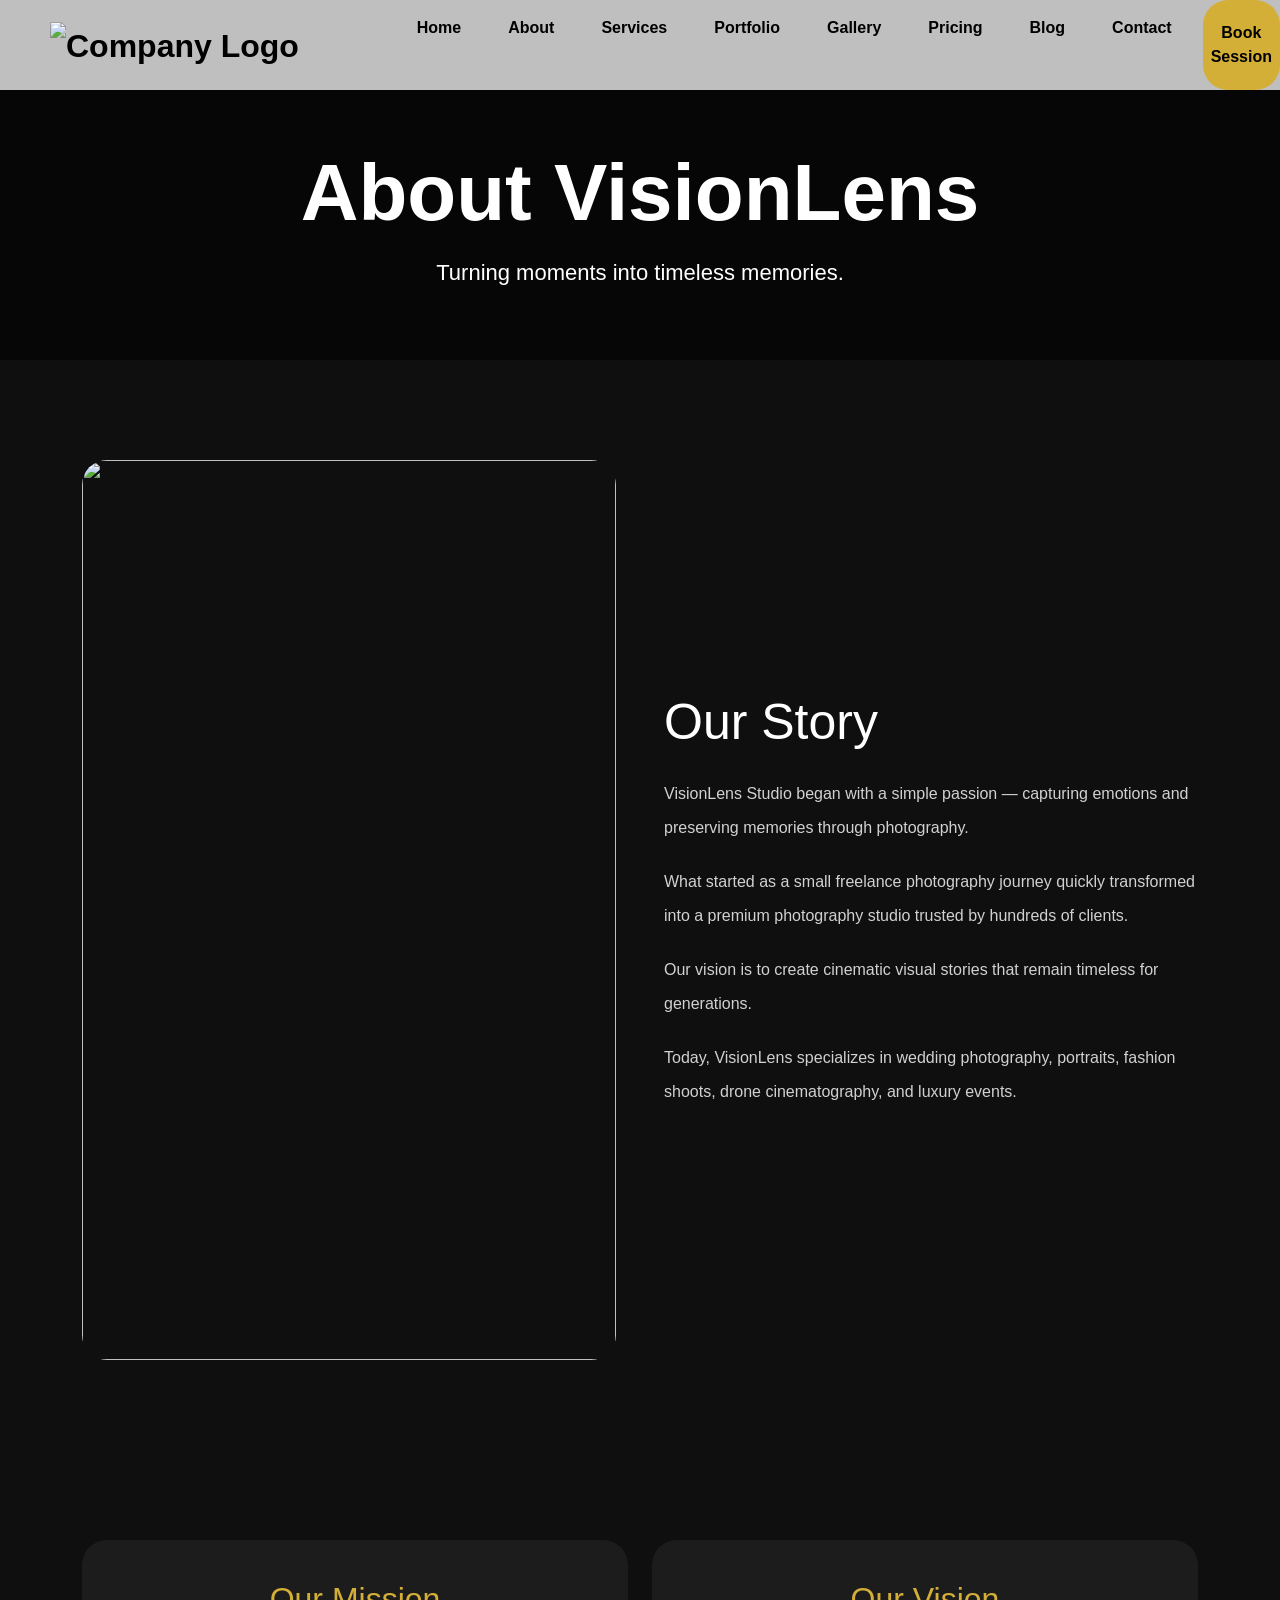
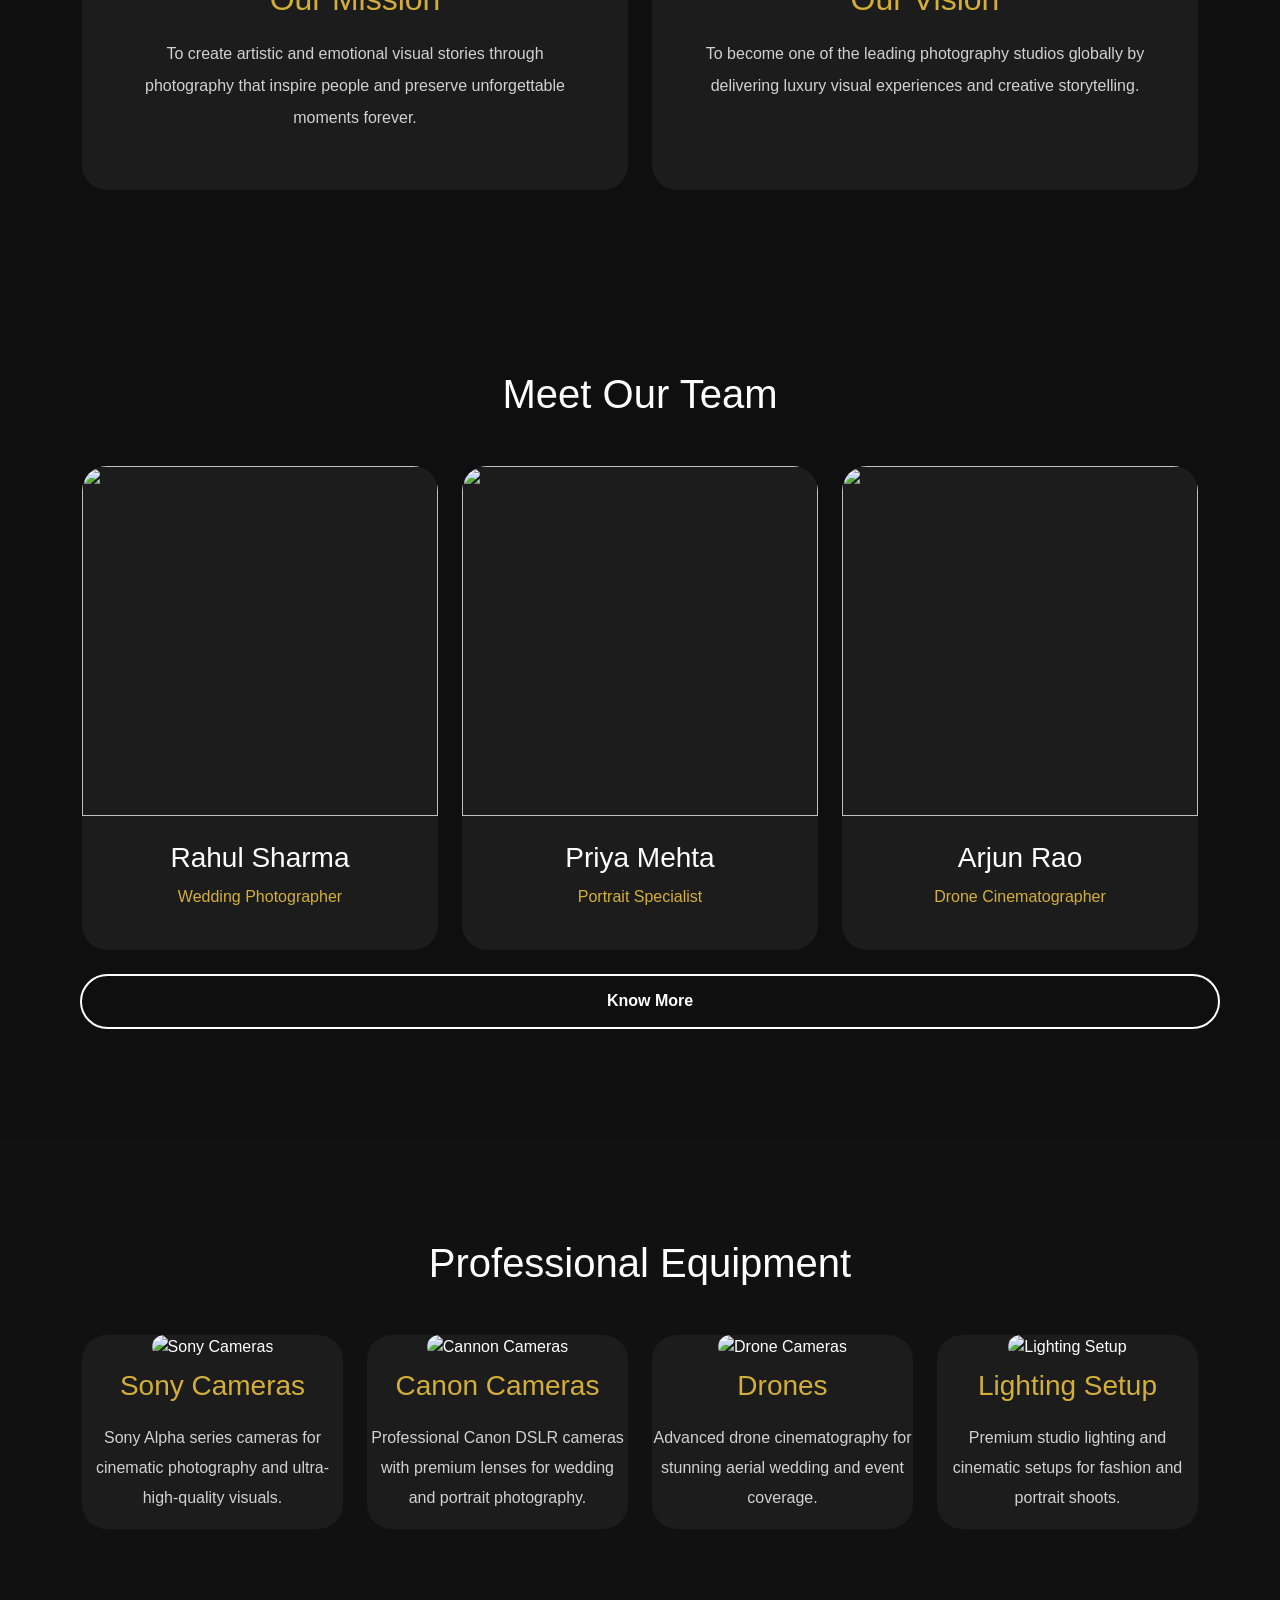
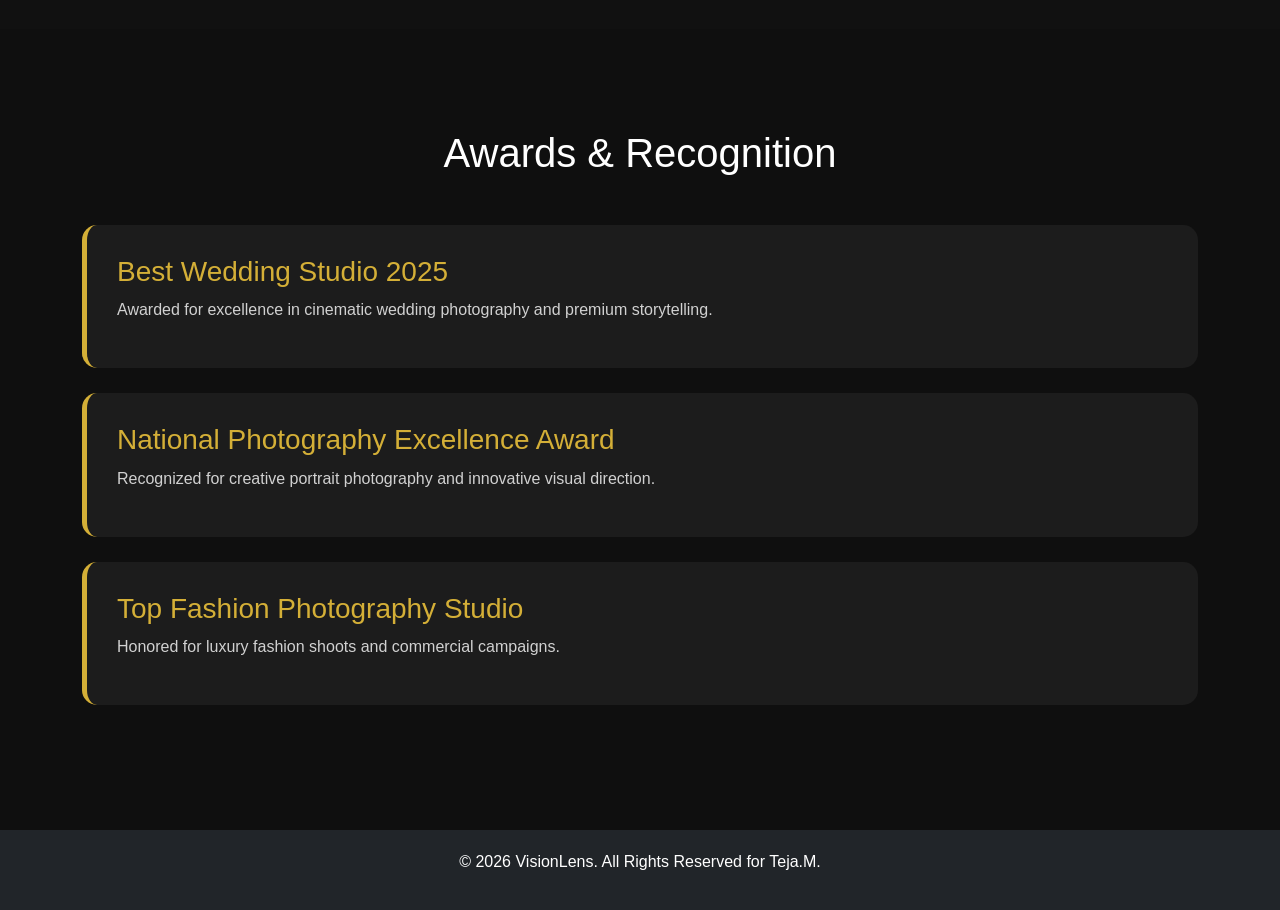
==== About.html @ acd885d0 "Add files via upload" ====
<!DOCTYPE html>
<html lang="en">
<head>
    <meta charset="UTF-8">
    <meta name="viewport" content="width=device-width, initial-scale=1.0">
    <title>VisionLens | About</title>
    <link href="https://cdn.jsdelivr.net/npm/bootstrap@5.3.8/dist/css/bootstrap.min.css" rel="stylesheet" integrity="sha384-sRIl4kxILFvY47J16cr9ZwB07vP4J8+LH7qKQnuqkuIAvNWLzeN8tE5YBujZqJLB" crossorigin="anonymous">
    <script src="https://cdn.jsdelivr.net/npm/bootstrap@5.3.8/dist/js/bootstrap.bundle.min.js" integrity="sha384-FKyoEForCGlyvwx9Hj09JcYn3nv7wiPVlz7YYwJrWVcXK/BmnVDxM+D2scQbITxI" crossorigin="anonymous"></script>
    <link rel="stylesheet" href="style.css" >
</head>
<body>
    <header class="container-fluid m-0 p-0 sticky-top bg-white">
        <nav class="navbar navbar-expand-lg m-0 p-0">
            <div class="container m-0 p-0">
                <a href="index.html" class="navbar-brand m-0 p-0 text-center">
                    <img  id="logo" src="assets/logo.png" alt="Company Logo">
                </a>
                <button class="navbar-toggler" data-bs-target="#menu" data-bs-toggle="collapse">
                    <span class="navbar-toggler-icon">
                        
                    </span>
                </button>
            </div>
            <div class="collapse navbar-collapse" id="menu" >
                <ul class="navbar-nav">
                    <li class="nav-item m-2">
                        <a href="index.html" class="nav-link">Home</a>
                    </li>
                    <li class="nav-item m-2">
                        <a href="About.html" class="nav-link">About</a>
                    </li>
                    <li class="nav-item m-2">
                        <a href="Services.html" class="nav-link">Services</a>
                    </li>
                    <li class="nav-item m-2">
                        <a href="Portfolio.html" class="nav-link">Portfolio</a>
                    </li>
                    <li class="nav-item m-2">
                        <a href="Gallery.html" class="nav-link">Gallery</a>
                    </li>
                    <li class="nav-item m-2">
                        <a href="Pricing.html" class="nav-link">Pricing</a>
                    </li>
                    <li class="nav-item m-2">
                        <a href="Blog.html" class="nav-link">Blog</a>
                    </li>
                    <li class="nav-item m-2">
                        <a href="Contact.html" class="nav-link">Contact</a>
                    </li>
                    <li class="nav-item m-0 p-0">
                        <button onclick="location.href='BookSession.html'" class="book-btn p-0 px-2">
                            Book Session
                        </button>
                    </li>
                </ul>
            </div> 
            
        </nav>
    </header>
    <section class="about-hero">
        <div>
            <h1>
                About VisionLens
            </h1>
            <p>
                Turning moments into timeless memories.
            </p>
        </div>
    </section>
    <section id="about">
        <div class="container">
            <div class="row align-items-center g-5">
                <div class="col-lg-6">
                    <div class="about-img">
                        <img src="assets/about.jpg">
                    </div>
                </div>
                <div class="col-lg-6">
                    <div class="about-content">
                        <h2>
                            Our Story
                        </h2>
                        <p>
                            VisionLens Studio began with a simple passion —
                            capturing emotions and preserving memories through photography.
                        </p>
                        <p>
                            What started as a small freelance photography journey
                            quickly transformed into a premium photography studio
                            trusted by hundreds of clients.
                        </p>
                        <p>
                            Our vision is to create cinematic visual stories that
                            remain timeless for generations.
                        </p>
                        <p>
                            Today, VisionLens specializes in wedding photography,
                            portraits, fashion shoots, drone cinematography,
                            and luxury events.
                        </p>
                    </div>
                </div>
            </div>
        </div>
    </section>
    <section id="mission">
        <div class="container">
            <div class="row g-4">
                <div class="col-lg-6">
                    <div class="mission-card">
                        <h2>
                            Our Mission
                        </h2>
                        <p>
                            To create artistic and emotional visual stories
                            through photography that inspire people and preserve
                            unforgettable moments forever.
                        </p>
                    </div>
                </div>
                <div class="col-lg-6">
                    <div class="mission-card">
                        <h2>
                            Our Vision
                        </h2>
                        <p>
                            To become one of the leading photography studios
                            globally by delivering luxury visual experiences
                            and creative storytelling.
                        </p>
                    </div>
                </div>
            </div>
        </div>
    </section>
    <section id="ateam">
        <div class="container">
            <div class="text-center mb-5">
                <h1 class="text-white">
                    Meet Our Team
                </h1>
            </div>
            <div class="row g-4">
                <div class="col-lg-4">
                    <div class="ateam-card">
                        <img src="assets/team1.jpg">
                        <div class="ateam-content">
                            <h3>
                                Rahul Sharma
                            </h3>
                            <p>
                                Wedding Photographer
                            </p>
                        </div>
                    </div>
                </div>
                <div class="col-lg-4">
                    <div class="ateam-card">
                        <img src="assets/team2.jpg">
                        <div class="ateam-content">
                            <h3>
                                Priya Mehta
                            </h3>
                            <p>
                                Portrait Specialist
                            </p>
                        </div>
                    </div>
                </div>
                <div class="col-lg-4">
                    <div class="ateam-card">
                        <img src="assets/team3.jpg">
                        <div class="ateam-content">
                            <h3>
                                Arjun Rao
                            </h3>
                            <p>
                                Drone Cinematographer
                            </p>
                        </div>
                    </div>
                </div>
                <button onclick="location.href='team.html'">Know More</button>
            </div>
        </div>
    </section>
    <section id="equipment">
        <div class="container">
            <div class="text-center mb-5">
                <h1>
                    Professional Equipment
                </h1>
            </div>
            <div class="row g-4">
                <div class="col-lg-3 col-md-6">
                    <div class="equipment-card p-0">
                        <img class="equipment-img" src="assets/sony.jpg" alt="Sony Cameras"/>
                        <h3>
                            Sony Cameras
                        </h3>
                        <p>
                            Sony Alpha series cameras for cinematic photography
                            and ultra-high-quality visuals.
                        </p>
                    </div>
                </div>
                <div class="col-lg-3 col-md-6">
                    <div class="equipment-card p-0">
                        <img class="equipment-img" src="assets/cannon.jpg" alt="Cannon Cameras"/>
                        <h3>
                            Canon Cameras
                        </h3>
                        <p>
                            Professional Canon DSLR cameras with premium lenses
                            for wedding and portrait photography.
                        </p>
                    </div>
                </div>
                <div class="col-lg-3 col-md-6">
                    <div class="equipment-card p-0">
                        <img class="equipment-img" src="assets/drone.jpg" alt="Drone Cameras"/>
                        <h3>
                            Drones
                        </h3>
                        <p>
                            Advanced drone cinematography for stunning aerial
                            wedding and event coverage.
                        </p>
                    </div>
                </div>
                <div class="col-lg-3 col-md-6">
                    <div class="equipment-card p-0">
                        <img class="equipment-img" src="assets/Lighting.jpg" alt="Lighting Setup"/>
                        <h3>
                            Lighting Setup
                        </h3>
                        <p>
                            Premium studio lighting and cinematic setups
                            for fashion and portrait shoots.
                        </p>
                    </div>
                </div>
            </div>
        </div>
    </section>
    <section id="awards">
        <div class="container">
            <div class="text-center mb-5">
                <h1 class="text-white">
                    Awards & Recognition
                </h1>
            </div>
            <div class="award-card">
                <h3>
                    Best Wedding Studio 2025
                </h3>
                <p>
                    Awarded for excellence in cinematic wedding photography
                    and premium storytelling.
                </p>
            </div>
            <div class="award-card">
                <h3>
                    National Photography Excellence Award
                </h3>
                <p>
                    Recognized for creative portrait photography and
                    innovative visual direction.
                </p>
            </div>
            <div class="award-card">
                <h3>
                    Top Fashion Photography Studio
                </h3>
                <p>
                    Honored for luxury fashion shoots and commercial campaigns.
                </p>
            </div>
        </div>
    </section>
    <footer class="container-fluid w-100 text-center bg-dark text-white">
        <p>© 2026 VisionLens. All Rights Reserved for Teja.M.</p>
    </footer>

</body>
</html>
---- style.css ----
*{
    margin:0;
    padding:0;
    box-sizing:border-box;
}

html{
    scroll-behavior:smooth;
}

body{
    font-family:'Poppins',sans-serif;
    background:#0f0f0f;
    overflow-x:hidden;
}

.navbar{
    background:rgba(180, 180, 180, 0.842);
    backdrop-filter:blur(10px);
}

.navbar-brand,#logo{
    text-align:center;
    padding-left:25px !important;
    font-size:32px;
    font-weight:700;
}

.nav-link{
    color:rgb(0, 0, 0) !important;
    margin-right:15px;
    font-weight:bold;
    transition:0.4s;
}

.nav-link:hover{
    background-color: #1c1c1c;
    color:#d4af37 !important;
    box-shadow:1px 1px 1px 1px #d4af37;
    border-radius:15px;
}

.book-btn{
    background:#d4af37;
    width:100%;
    border-radius:25px ! important;
    color:black;
    font-weight:100;
    height:10vh;
}

.book-btn:hover{
    background-color: #ffffff;
    color:#d4af37 !important;
    box-shadow:2px 2px 2px 2px #d4af37;
    border-radius:15px;
}

header nav div a img{
    width: 100%;
    height: 100px;
    
}
header nav{
    display: flex;
    flex-wrap: wrap;
}

#menu{
    width:100%;
}
header nav div ul li{
    margin:auto;
    padding:auto;
}

@media(max-width:768px){
    section div{
        padding-top:50px;
    }

    #mainbuttons{
        margin-top:50px;
    }
}

#mainframe{
    position:relative;
    width:100%;
    overflow:hidden;
}

.carousel-item img{
    width:100%;
    height:100vh;
    object-fit:cover;
    filter:brightness(45%);
    animation:zoomEffect 10s linear infinite;
}

@keyframes zoomEffect{
    0%{
        transform:scale(1);
    }
    100%{
        transform:scale(1.1);
    }
}

.maincontent{
    position:absolute;
    top:50%;
    left:50%;
    transform:translate(-50%,-50%);
    z-index:999;
    width:90%;
    text-align:center;
    color:white;
}

.maincontent h1{
    font-size:70px;
    font-weight:700;
    margin-bottom:20px;
}

.maincontent p{
    font-size:24px;
    margin-bottom:40px;
}

#mainbuttons{
    margin-top:30px;
}

section div button{
    border:2px solid white;
    color:white;
    background:transparent;
    font-weight:bold;
    border-radius:50px;
    margin:10px;
    width:240px;
    height:55px;
    transition:0.4s;
}

section div button:hover{
    background:white;
    color:black;
    transform:translateY(-5px);
}

.carousel-control-prev,
.carousel-control-next{
    top:50%;
    width:10%;
}

footer{
    position:relative;
    z-index:10;
    padding:20px;
}

@media(max-width:768px){
    carousel-item img{
        height:85vh;
    } 
    .maincontent h1{
        font-size:38px;
    }
    .maincontent p{
        font-size:18px;
    }
    section div button{
        width:220px;
    }
    #studioCarousel{
        padding-top:0px;
    }
    .carousel-inner{
        padding-top:0px;
    }
} 

#stats{
    padding:100px 0;
    background:#111;
}

.stat-card:hover{
    transform:translateY(-15px);
    box-shadow: 10px 10px 0 0 rgb(54, 54, 54);
    transition-duration: 0.5s;
}

.stats-display{
    padding:0px;
    margin:0px;
    width:100%;
    display:flex;
    flex-wrap:wrap;
    justify-content: space-between;
    text-align:center;
}

.stat-card{
    margin:0px;
    padding:0px;
    margin-left:20px;
    width:90%;
    background:#1c1c1c;
    border-radius:15px;
    transition:0.3s;
    display:flex;
    flex-wrap: wrap;
    height:100%;
    color:#d4af37;
    text-align:center;
    justify-content:center;
}
.stat-card:hover{
    transform:translateY(-12px);
    box-shadow:0px 10px 30px rgba(212,175,55,0.3);
}

.stat-icon,.stat-number{
    font-size:50px;
    font-weight:1000;
    margin-bottom:20px;
    text-align:center;
}

.stat-card h4{
    color:white;
    margin:20px 0;
}

.stat-card p{
    color:#cfcfcf;
    line-height:28px;
}

#about{
    padding:100px 0;
    background:#0f0f0f;
    color:white;
}

.about-img img{
    width:100%;
    border-radius:25px;
    height:80vh;
}

.about-content h1{
    font-size:50px;
    margin-bottom:25px;
}

.about-content p{
    color:#cfcfcf;
    line-height:32px;
}

.about-btn{
    background:#d4af37;
    border:none;
    padding:15px 35px;
    border-radius:50px;
    margin-top:20px;
    font-weight:600;
}

#services{
    padding:100px 0;
    background:#111;
}

.service-card{
    background:#1c1c1c;
    border-radius:25px;
    overflow:hidden;
    transition:0.4s;
    height:100%;
}

.service-card:hover{
    transform:translateY(-10px);
}

.service-card img{
    width:100%;
    height:250px;
    object-fit:cover;
}

.service-content{
    padding:25px;
}

.service-content h3{
    color:white;
    margin-bottom:15px;
}

.service-content p{
    color:#cfcfcf;
    line-height:28px;
}
#portfolio{
    padding:100px 0;
    background:#0f0f0f;
}

.portfolio-img{
    overflow:hidden;
    border-radius:20px;
}

.portfolio-img img{
    width:100%;
    height:350px;
    object-fit:cover;
    transition:0.5s;
}

.portfolio-img:hover img{
    transform:scale(1.1);
}

#testimonials{
    padding:100px 0;
    background:#111;
}

.review-card{
    background:#1c1c1c;
    padding:30px;
    border-radius:25px;
    color:white;
    height:100%;
}

.review-card p{
    color:#d6d6d6;
    line-height:30px;
}

.stars{
    color:#d4af37;
    font-size:20px;
    margin-bottom:15px;
}

#cta{
    padding:120px 0;
    background:url('assets/bg1.jpg') center/cover;
    position:relative;
}

#cta::before{
    content:"";
    position:absolute;
    inset:0;
    background:rgba(0,0,0,0.7);
}

.cta-content{
    position:relative;
    z-index:10;
    text-align:center;
    color:white;
}

.cta-content h1{
    font-size:60px;
    margin-bottom:25px;
}

.cta-content button{
    background:#d4af37;
    border:none;
    padding:15px 40px;
    border-radius:50px;
    font-weight:600;
}
.about-hero{
    height:30vh;
    background:
    linear-gradient(rgba(0,0,0,0.6),
    rgba(0,0,0,0.6)),
    url('assets/about.jpg');
    background-size:cover;
    background-position:center;
    display:flex;
    justify-content:center;
    align-items:center;
    text-align:center;
    color:white;
}

.about-hero h1{
    font-size:80px;
    font-weight:700;
}

.about-hero p{
    font-size:22px;
    margin-top:15px;
}

.about-img img{
    width:100%;
    border-radius:25px;
    height:100vh;
}

.about-content h2{
    font-size:50px;
    margin-bottom:25px;
}

.about-content p{
    color:#d1d1d1;
    line-height:34px;
    margin-bottom:20px;
}

#mission{
    padding:80px 0;
}

.mission-card{
    background:#1c1c1c;
    border-radius:25px;
    padding:40px;
    height:100%;
    text-align:center;
    transition:0.4s;
    color:white;
}

.mission-card:hover{
    transform:translateY(-10px);
    box-shadow:0px 10px 30px rgba(212,175,55,0.3);
}

.mission-card h2{
    color:#d4af37;
    margin-bottom:20px;
}

.mission-card p{
    line-height:32px;
    color:#d1d1d1;
}

#ateam{
    padding:100px 0;
    color:white;
}

.ateam-card{
    background:#1c1c1c;
    border-radius:25px;
    overflow:hidden;
    text-align:center;
    transition:0.4s;
    height:100%;
}

.ateam-card:hover{
    transform:translateY(-10px);
}

.ateam-card img{
    width:100%;
    height:350px;
    object-fit:cover;
}

.ateam-content{
    padding:25px;
}

.ateam-content h3{
    margin-bottom:10px;
}

.ateam-content p{
    color:#d4af37;
}

#equipment{
    padding:100px 0;
    background:#111;
    color:white;
}

.equipment-card{
    background:#1c1c1c;
    padding:35px;
    border-radius:25px;
    text-align:center;
    height:100%;
    transition:0.4s;
}

.equipment-card:hover{
    transform:translateY(-10px);
    box-shadow:0px 10px 30px rgba(212,175,55,0.2);
}

.equipment-img{
    border-radius: 15px;
    width: 100%;
    height:50vh;
    object-fit:cover;
    margin-bottom:10px;
}

.equipment-card h3{
    color:#d4af37;
    margin-bottom:20px;
}

.equipment-card p{
    color:#d1d1d1;
    line-height:30px;
}

#awards{
    padding:100px 0;
    color:white;
}

.award-card{
    background:#1c1c1c;
    border-left:5px solid #d4af37;
    padding:30px;
    border-radius:15px;
    margin-bottom:25px;
    transition:0.4s;
}

.award-card:hover{
    transform:translateX(10px);
}

.award-card h3{
    color:#d4af37;
    margin-bottom:10px;
}

.award-card p{
    color:#d1d1d1;
}

@media(max-width:768px){
    .about-hero h1{
        font-size:45px;
    }

    .about-content{
        margin-top:40px;
    }
}

.services-hero{
    height:30vh;
    background:linear-gradient(rgba(0,0,0,0.6),rgba(0,0,0,0.6)),url('assets/about.jpg');
    background-size:cover;
    background-position:center;
    display:flex;
    justify-content:center;
    align-items:center;
    text-align:center;
    color:white;
}

.services-hero h1{
    font-size:75px;
    font-weight:700;
}

.services-hero p{
    font-size:22px;
    margin-top:15px;
}

#services{
    padding:100px 0;
}

.service-card{
    background:#1b1b1b;
    border-radius:25px;
    overflow:hidden;
    transition:0.4s;
}

.service-card:hover{
    transform:translateY(-12px);
    box-shadow:0px 10px 30px rgba(212,175,55,0.3);
}

.service-card img{
    width:100%;
    height:280px;
    object-fit:cover;
}

.service-content{
    color:white;
}

.service-content h2{
    font-weight:600;
}

.price{
    color:#d4af37;
    font-size:35px;
    font-weight:700;
    margin-bottom:20px;
}

.features{
    list-style:none;
    padding:0;
}

.features li{
    margin-bottom:12px;
    color:#d1d1d1;
    font-size:16px;
}

.service-btn{
    margin-top:20px;
    background:#d4af37;
    border:none;
    width:100%;
    padding:14px;
    border-radius:50px;
    font-weight:600;
    transition:0.4s;
    margin:0;
}

.service-btn:hover{
    background:white;
    transform:translateY(-4px);
}

@media(max-width:768px){
    .services-hero h1{
        font-size:42px;
    }

    .services-hero p{
        font-size:18px;
    }
}

.portfolio-hero{
    height:30vh;
    background:
    linear-gradient(rgba(0,0,0,0.6),rgba(0,0,0,0.6)), url('Assets/about.jpg');
    background-size:cover;
    background-position:center;
    display:flex;
    justify-content:center;
    align-items:center;
    text-align:center;
    color:white;
}
.portfolio-hero h1{
    font-size:75px;
    font-weight:700;
}

.portfolio-hero p{
    margin-top:15px;
    font-size:22px;
}

#filters{
    padding:60px 0 20px;
}

.filter-buttons{
    display:flex;
    justify-content:center;
    flex-wrap:wrap;
    gap:15px;
}

.filter-btn{
    border:none;
    background:#1c1c1c;
    color:white;
    padding:12px 28px;
    border-radius:50px;
    transition:0.4s;
    font-weight:500;
}

.filter-btn:hover,
.filter-btn.active{
    background:#d4af37;
    color:black;
}

#portfolio-gallery{
    padding:50px 0 100px;
}

.masonry{
    column-count:3;
    column-gap:20px;
}
.counter{
    font-weight:bold;
}
.gallery-item{
    position:relative;
    overflow:hidden;
    border-radius:20px;
    margin-bottom:20px;
    break-inside:avoid;
    cursor:pointer;
}

.gallery-item img{
    width:100%;
    transition:0.5s;
    border-radius:20px;
}

.gallery-item:hover img{
    transform:scale(1.1);
}

.overlay{
    position:absolute;
    inset:0;
    background:rgba(0,0,0,0.6);
    display:flex;
    flex-direction:column;
    justify-content:center;
    align-items:center;
    opacity:0;
    transition:0.4s;
    color:white;
    text-align:center;
}

.gallery-item:hover .overlay{
    opacity:1;
}

.overlay h3{
    font-size:30px;
    margin-bottom:10px;
}

.overlay p{
    color:#d4af37;
}

@media(max-width:768px){
    .portfolio-hero h1{
        font-size:45px;
    }
    .masonry{
        column-count:1;
    }
    .overlay h3{
        font-size:24px;
    }
}

.gallery-hero{
    height:30vh;
    background:
    linear-gradient(rgba(0,0,0,0.5),rgba(0,0,0,0.5)),url("assets/about.jpg");
    background-size:cover;
    background-position:center;
    display:flex;
    justify-content:center;
    align-items:center;
}

.gallery-hero h1{
    font-size:70px;
}
#pricing_hero{
    font-size:70px;
}
.gallery-tabs{
    text-align:center;
    padding:40px 0;
}

.gallery-tabs button{
    background:#1c1c1c;
    border:none;
    color:white;
    padding:12px 25px;
    margin:10px;
    border-radius:50px;
}

.gallery-tabs button:hover{
    background:#d4af37;
    color:black;
}

.gallery-grid img{
    width:100%;
    border-radius:20px;
    transition:0.5s;
    height:75vh;
}

.gallery-grid img:hover{
    transform:scale(1.05);
    transition-duration:0.5s;
}

.load-btn{
    background:#d4af37;
    border:none;
    padding:15px 40px;
    border-radius:50px;
    margin-top:50px;
    font-weight:bold;
}


#pricing{
    padding:50px 0;
}

.price-card{
    background:#1c1c1c;
    border-radius:25px;
    padding:50px;
    text-align:center;
    transition:0.5s;
    color:#ffffff;
    width:90%
}

.price-card:hover{
    transform:translateY(-15px);
    transition-duration: 0.5s;
    box-shadow: 2px 2px 2px 2px #d4af37;
    background-color:black;
}

.featured{
    transform:scale(1.1);
    border:2px solid #d4af37;
}

.price{
    color:#d4af37;
    font-size:55px;
    font-weight:bold;
}

.price-card ul{
    list-style:none;
    padding:0;
}

.price-card li{
    margin:15px 0;
}

.price-btn{
    background:#d4af37;
    border:none;
    padding:15px 35px;
    border-radius:50px;
    font-weight:bold;
}

#team{
    padding:50px 0;
    color:white;
}

.team-card{
    background:#1c1c1c;
    border-radius:25px;
    overflow:hidden;
    text-align:center;
    transition:0.5s;
}

.team-card:hover{
    transform:translateY(-10px);
}

.team-card img{
    width:100%;
    height:350px;
    object-fit:cover;
}

.team-content{
    padding:25px;
}

.team-content p{
    color:#d4af37;
}

#blog{
    padding-bottom:50px;
}
#blog_hero{
    font-size:70px;
}
#team_hero{
    font-size:70px;
}

.blog-card{
    background:#cfcfcf;
    border-radius:20px;
    overflow:hidden;
    transition:0.5s;
    color:#0f0f0f;
}

.blog-card:hover{
    transform:translateY(-10px);
}

.blog-card img{
    width:100%;
    height:250px;
    object-fit:cover;
}

.blog-content{
    padding:25px;
    display:flex;
    flex-wrap:wrap;
    flex-direction:row;
    padding-bottom: 0;
}

.blog-subcontent{
    width:100%;
    height:50vh;
}

.blog-btn{
    background:#d4af37;
    border:none;
    border-radius:50px;
}

#faq{
    padding:100px 0;
}
details{
    background:#141414;
    color:white;
    margin-bottom:25px;
    border-radius:18px;
    transition:0.4s;
    border:1px solid rgba(255,255,255,0.08);
    box-shadow:0px 5px 20px rgba(0,0,0,0.25);
    cursor:pointer;
    padding:10px;
}

details:hover{
    transform:translateY(-5px);
    border-color:#d4af37;
    box-shadow:0px 10px 25px rgba(255, 238, 0, 0.15);
}

summary{
    list-style:none;
    font-size:24px;
    font-weight:600;
    padding:10px;
    position:relative;
    transition:0.3s;
}

summary::after{
    content:"+";
    position:absolute;
    right:20px;
    top:50%;
    transform:translateY(-50%);
    font-size:28px;
    color:#d4af37;
    transition:0.4s;
}

details[open] summary::after{
    content:"+";
    transform:translateY(-50%) rotate(225deg);
}
details p{
    margin-top:20px;
    font-size:16px;
    line-height:30px;
    color:#cfcfcf;
    padding:0px 15px 10px;
}

.booking-hero{
    height:30vh;
    background:linear-gradient(rgba(0,0,0,0.6),rgba(0,0,0,0.6)),url("assets/about.jpg");
    background-size:cover;
    color:white;
    background-position:center;
    display:flex;
    justify-content:center;
    align-items:center;
    text-align:center;
}

.booking-hero h1{
    font-size:75px;
    font-weight:700;
}

.booking-hero p{
    margin-top:15px;
    font-size:20px;
    color:#d1d1d1;
}

#booking{
    padding:100px 0;
}

.booking-form{
    background:#1b1b1b;
    padding:50px;
    border-radius:25px;
    box-shadow:0px 10px 40px rgba(0,0,0,0.4);
}

.booking-form h2{
    color:white;
    margin-bottom:35px;
    font-weight:700;
}

.form-control,
.form-select{
    background:#111;
    border:none;
    color:#cdcdcda8;
    padding:15px;
    margin-bottom:20px;
    border-radius:12px;
}

.form-control::placeholder{
    color:#cdcdcda8;
}


.form-control:focus,
.form-select:focus{
    background:#111;
    border:none;
    color:white !important;
    padding:15px;
    margin-bottom:20px;
    border-radius:12px;
}

textarea{
    resize:none;
    height:50vh;
}

.book-btn{
    width:100%;
    padding:16px;
    border:none;
    border-radius:50px;
    background:#d4af37;
    font-weight:600;
    transition:0.4s;
}

.book-btn:hover{
    background:white;
    transform:translateY(-5px);
}

.booking-info{
    background:#1b1b1b;
    padding:50px;
    border-radius:25px;
    height:100%;
    color:#ffffff;
}

.booking-info h2{
    margin-bottom:35px;
    font-weight:700;
}

.info-item{
    display:flex;
    align-items:center;
    margin-bottom:30px;
}

.info-item svg{
    width:50px;
    height:50px;
    display:flex;
    justify-content:center;
    align-items:center;
    font-size:22px;
    margin-right:20px;
    color:#d4af37
}

.info-item h5{
    margin-bottom:5px;
}

.info-item p{
    color:#cfcfcf;
    margin:0;
}

iframe{
    width:100%;
    height:250px;
    border:none;
    border-radius:20px;
    margin-top:30px;
}

@media(max-width:768px){
    .booking-hero h1{
        font-size:45px;
    }

    .booking-form,
    .booking-info{
        padding:30px;
    }
}
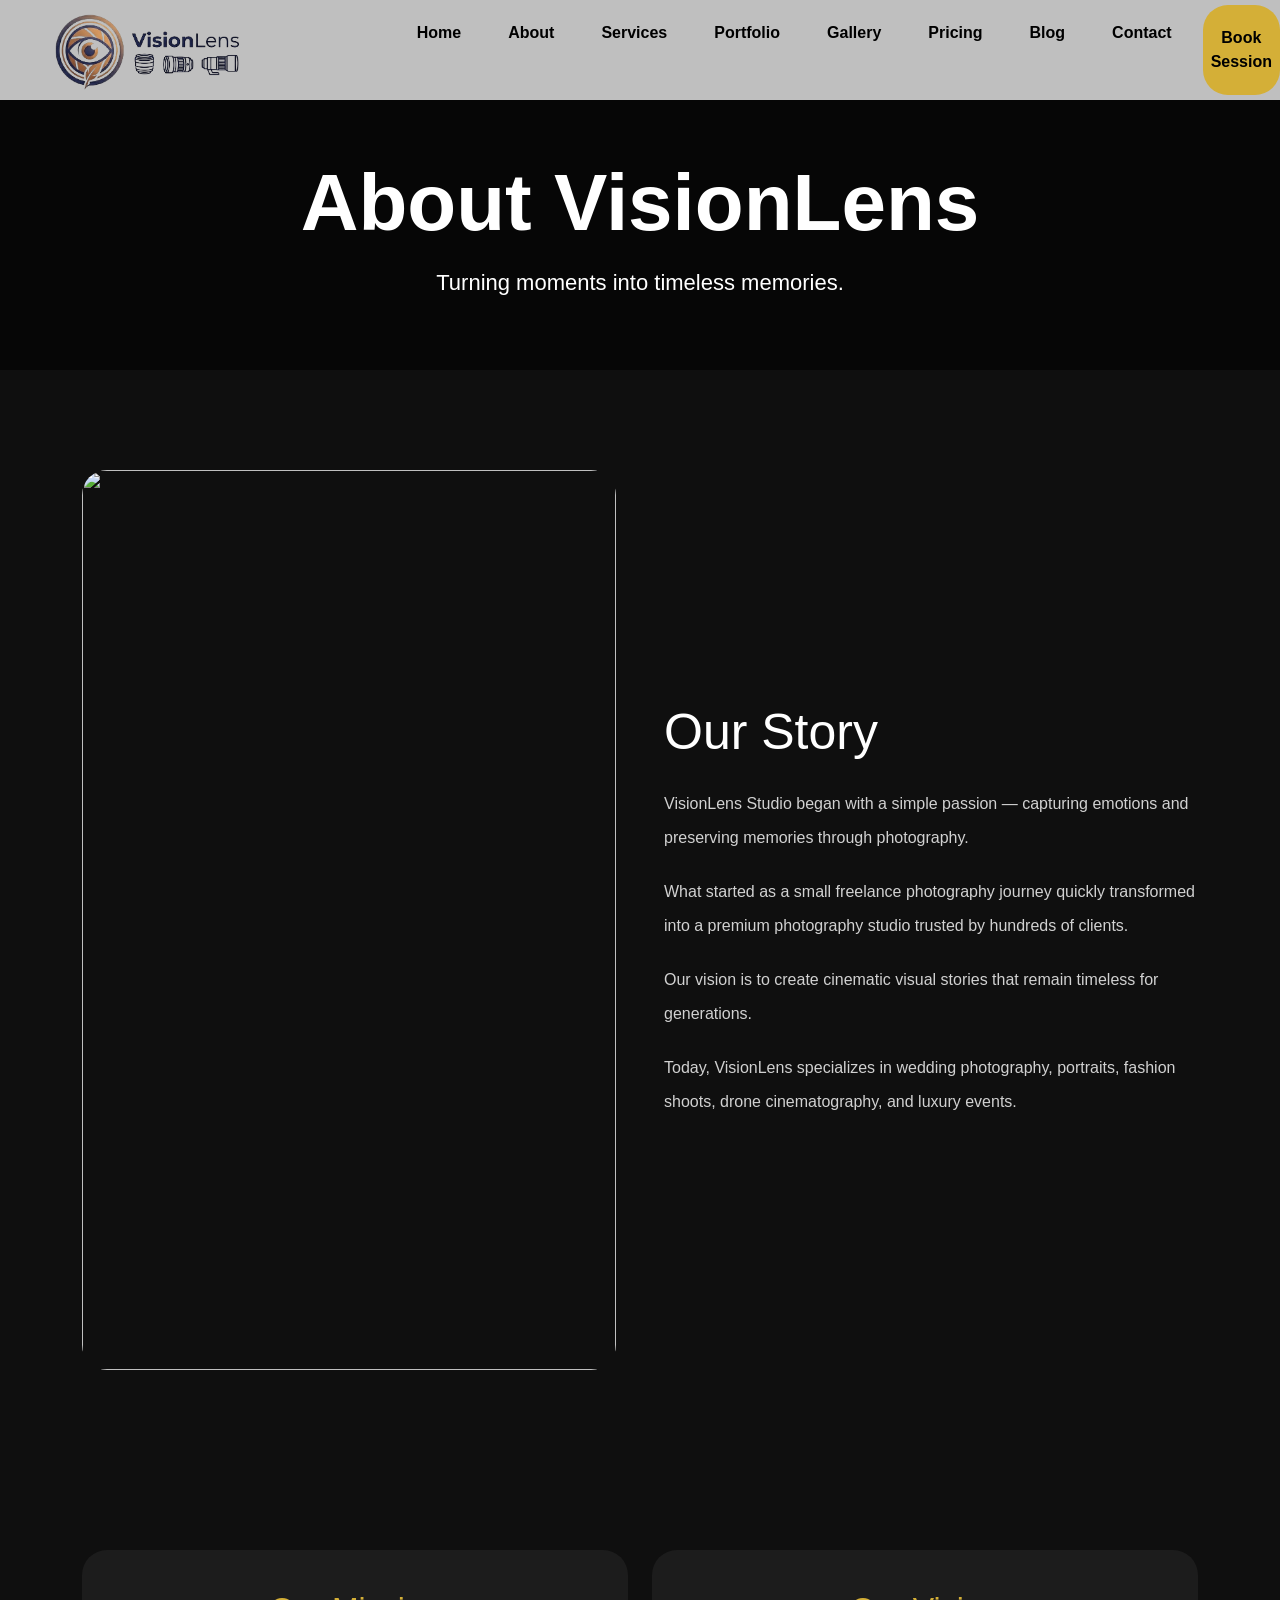
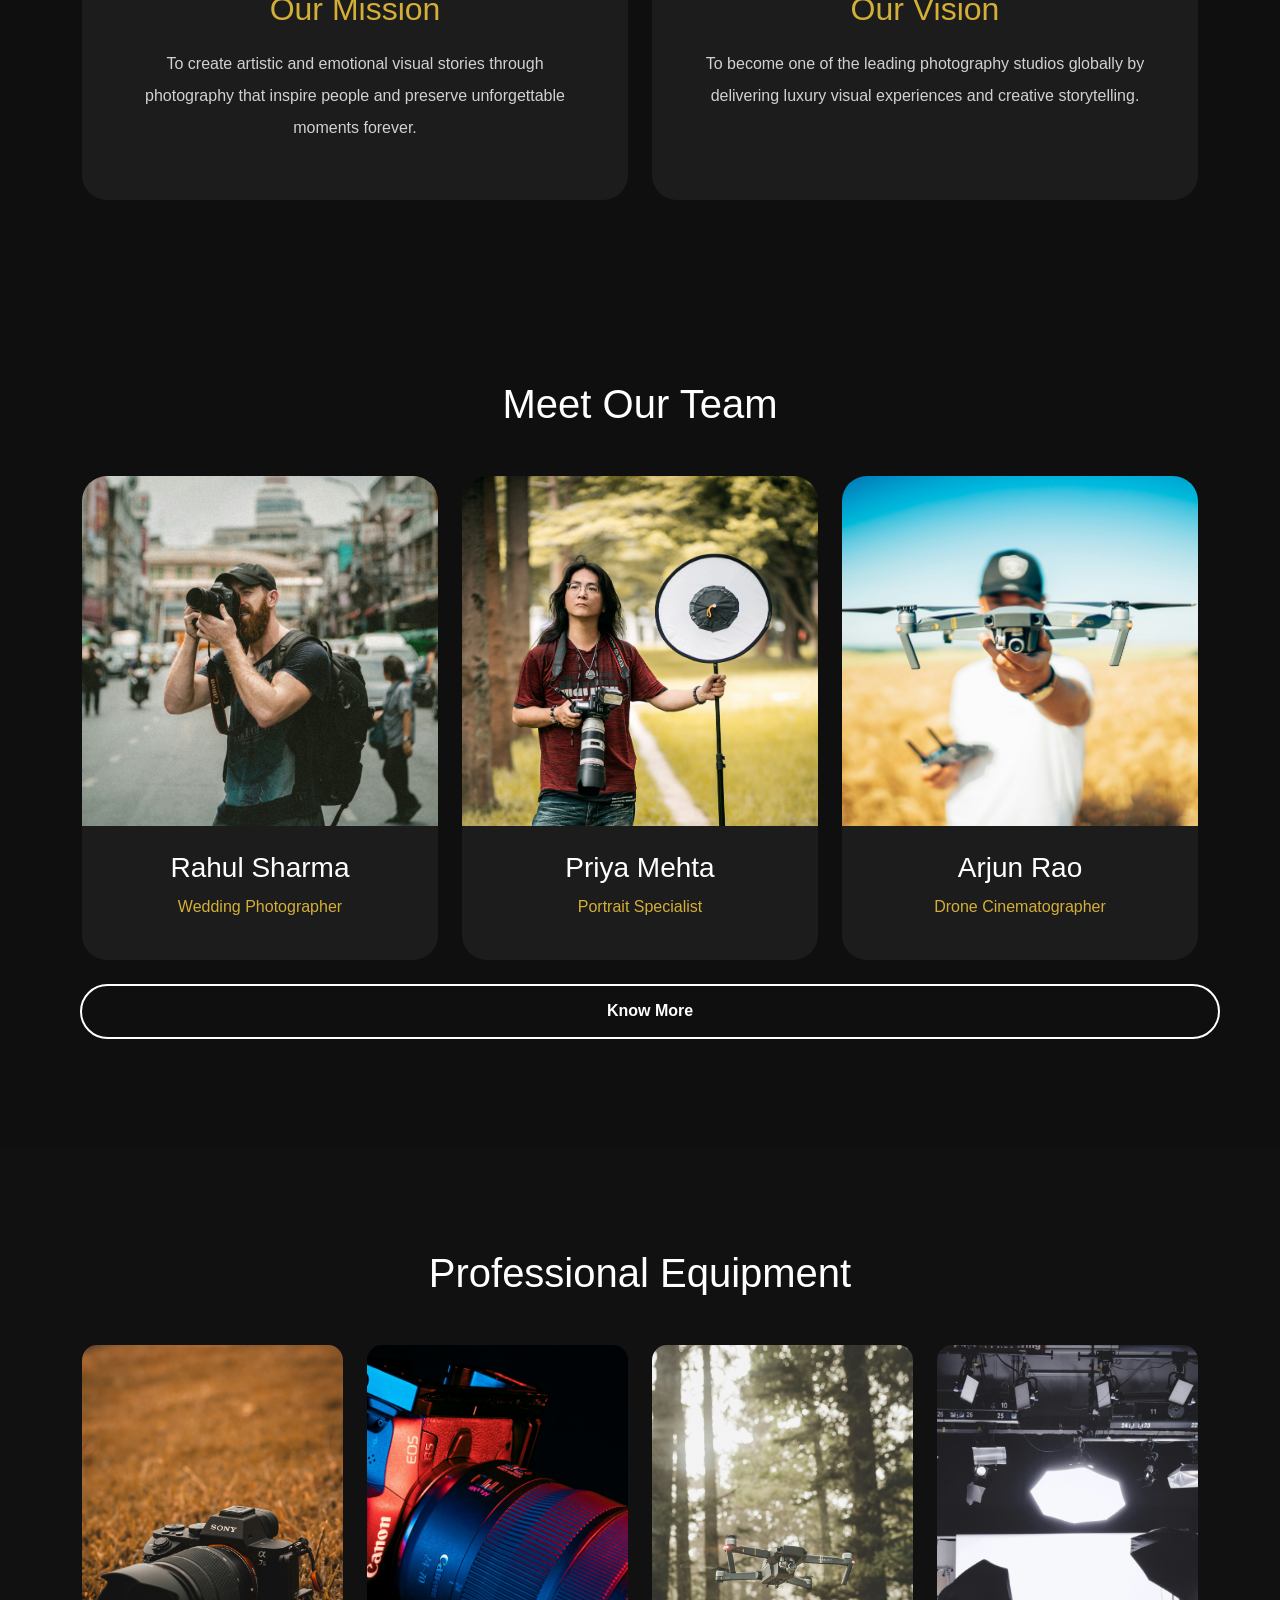
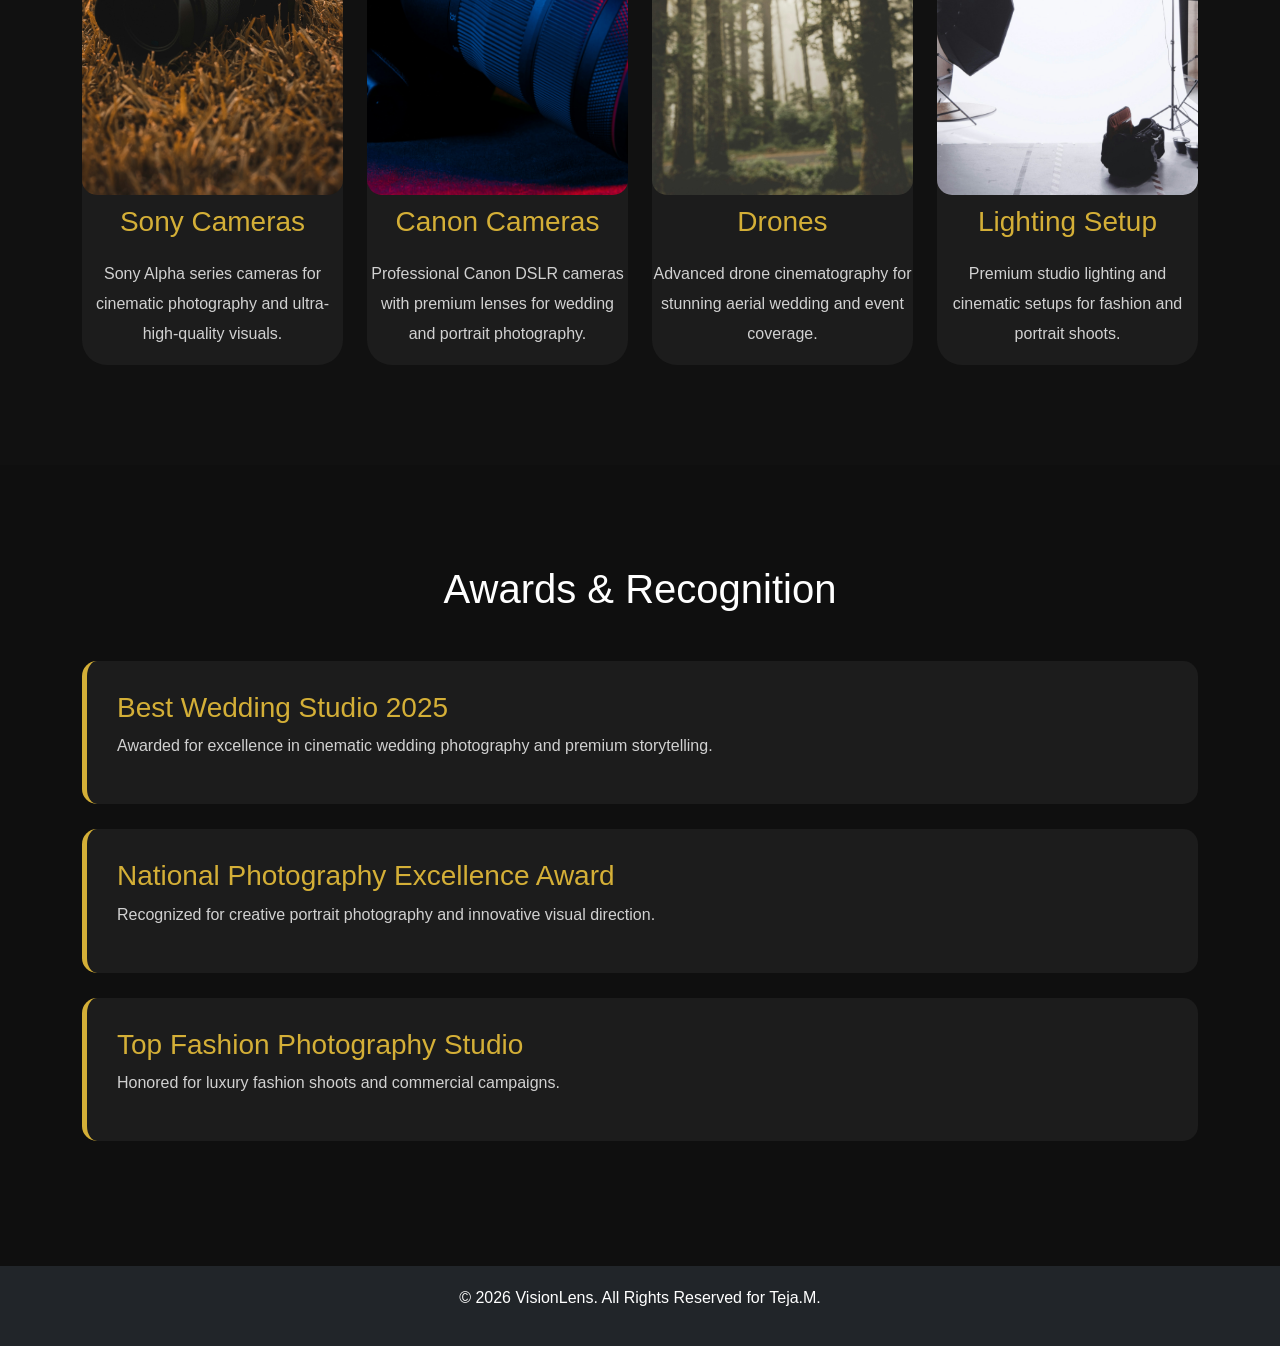
==== commit c93991be: "Update About.html" ====
--- a/About.html
+++ b/About.html
@@ -206,7 +206,7 @@
                 </div>
                 <div class="col-lg-3 col-md-6">
                     <div class="equipment-card p-0">
-                        <img class="equipment-img" src="assets/cannon.jpg" alt="Cannon Cameras"/>
+                        <img class="equipment-img" src="assets/Cannon.jpg" alt="Cannon Cameras"/>
                         <h3>
                             Canon Cameras
                         </h3>
